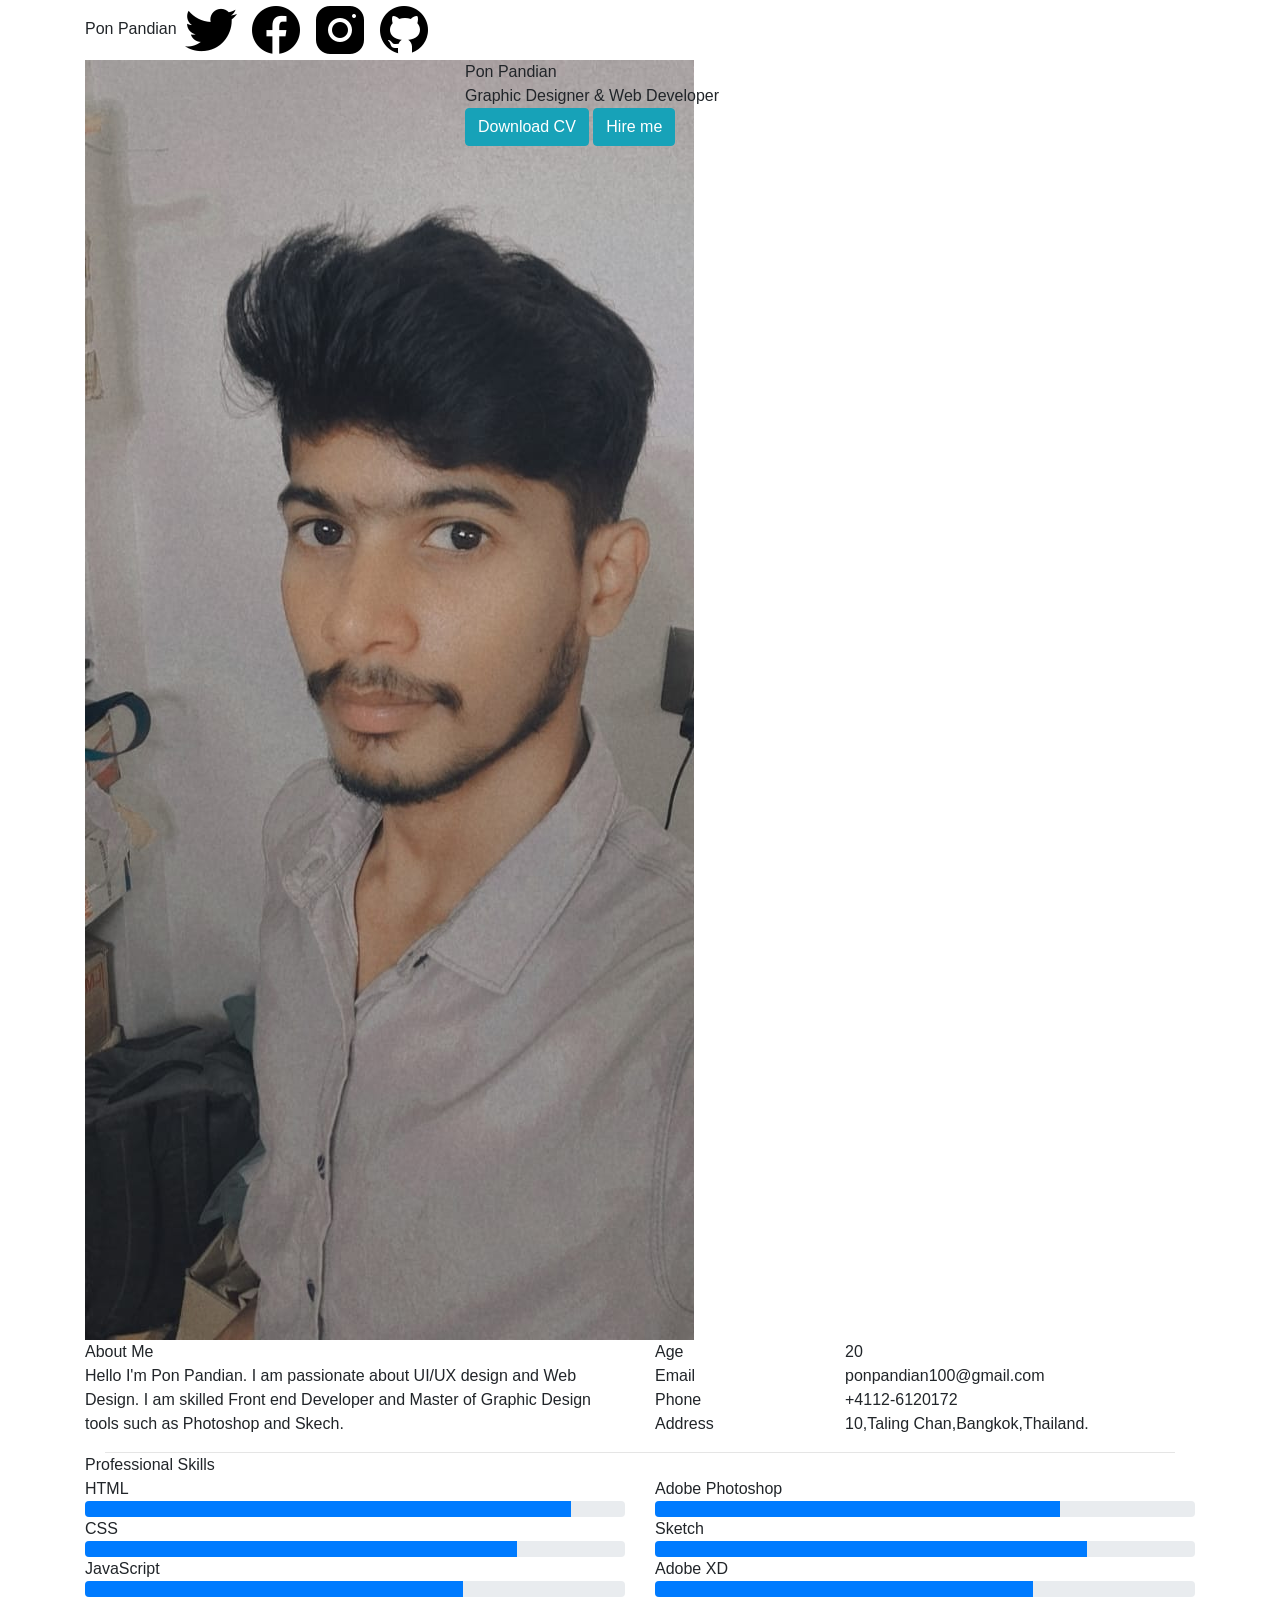
==== Assessments/Team Lead/Assignment 1/index.html @ aeb6b153 "Add files via upload" ====
<!DOCTYPE html>
<html lang="en">
<head>
    <meta charset="UTF-8">
    <meta http-equiv="X-UA-Compatible" content="IE=edge">
    <meta name="viewport" content="width=device-width, initial-scale=1.0">
    <title>IBM</title>

    <!--  External CSS  -->

    <link rel="stylesheet" href="./css/style.css">

    <!--  Bootstrap -->
    <link rel="stylesheet" href="https://cdn.jsdelivr.net/npm/bootstrap@4.6.1/dist/css/bootstrap.min.css">

    <!-- jQuery library -->
    <script src="https://cdn.jsdelivr.net/npm/jquery@3.6.0/dist/jquery.slim.min.js"></script>

    <!-- Popper JS -->
    <script src="https://cdn.jsdelivr.net/npm/popper.js@1.16.1/dist/umd/popper.min.js"></script>

    <!-- Latest compiled JavaScript -->
    <script src="https://cdn.jsdelivr.net/npm/bootstrap@4.6.1/dist/js/bootstrap.bundle.min.js"></script>

</head>
<body>
    <section class="container">
        <div class="section_1">
            <div class="head">
                <div class="_1">
                   Pon Pandian
                    <img src="./media/twitter.png" alt="" class="head_icon icon_right">
                    <img src="./media/facebook-60.png" alt="" class="head_icon">
                    <img src="./media/instagram.png" alt="" class="head_icon">
                    <img src="./media/github.png" alt="" class="head_icon">
                </div>
            </div>
            <div class="person_content">
                <div class="row content_1">
                    <div class="col-sm-4">
                        <img src="./media/person.jpg" alt="" class="person_img">
                    </div>
                    <div class="col-sm-8 person_detail">
                        <div class="person_name">Pon Pandian</div>
                        <div class="person_as">Graphic Designer & Web Developer</div>
                        <div class="person_button">
                            <a href="#" class="btn btn-info" id="down_btn" role="button">Download CV</a>
                            <a href="#" class="btn btn-info" id="hire_btn" role="button">Hire me</a>
                        </div>
                    </div>
                </div>
                <div class="row content_2">
                    <div class="col-sm-6">
                        <div class="about_me">About Me</div>
                        <div class="passage">Hello I'm Pon Pandian. I am passionate about UI/UX design and Web Design. I am skilled Front end Developer and Master of Graphic Design tools such as Photoshop and Skech.</div>
                    </div>
                    <div class="col-sm-2 person_property weight">
                        <p class="property">Age <br> Email <br> Phone <br> Address</p>
                    </div>
                    <div class="col-sm-4 person_value weight">
                        <p class="value">20 <br> ponpandian100@gmail.com <br> +4112-6120172 <br> 10,Taling Chan,Bangkok,Thailand.</p>
                    </div>
                </div>
                <hr style="margin: 0 20px;">
                <div class="skill_head weight">Professional Skills</div>
                <div class="row content_3">
                    <div class="col-sm-6 skill_1">
                        <div class="vol_1">
                            HTML <br>
                            <div class="progress"><div class="progress-bar" style="width:90%"></div></div>
                        </div>
                        <div class="vol_2">
                            CSS <br>
                            <div class="progress"><div class="progress-bar" style="width:80%"></div></div>
                        </div>
                        <div class="vol_3">
                            JavaScript <br>
                            <div class="progress"><div class="progress-bar" style="width:70%"></div></div>
                        </div>
                    </div>
                    <div class="col-sm-6 skill_2">
                        <div class="vol_1">
                            Adobe Photoshop <br>
                            <div class="progress"><div class="progress-bar" style="width:75%"></div></div>
                        </div>
                        <div class="vol_2">
                            Sketch <br>
                            <div class="progress"><div class="progress-bar" style="width:80%"></div></div>
                        </div>
                        <div class="vol_3">
                            Adobe XD <br>
                            <div class="progress"><div class="progress-bar" style="width:70%"></div></div>
                        </div>
                    </div>
                </div>
            </div>
        </div>
    </section>
</body>
</html>
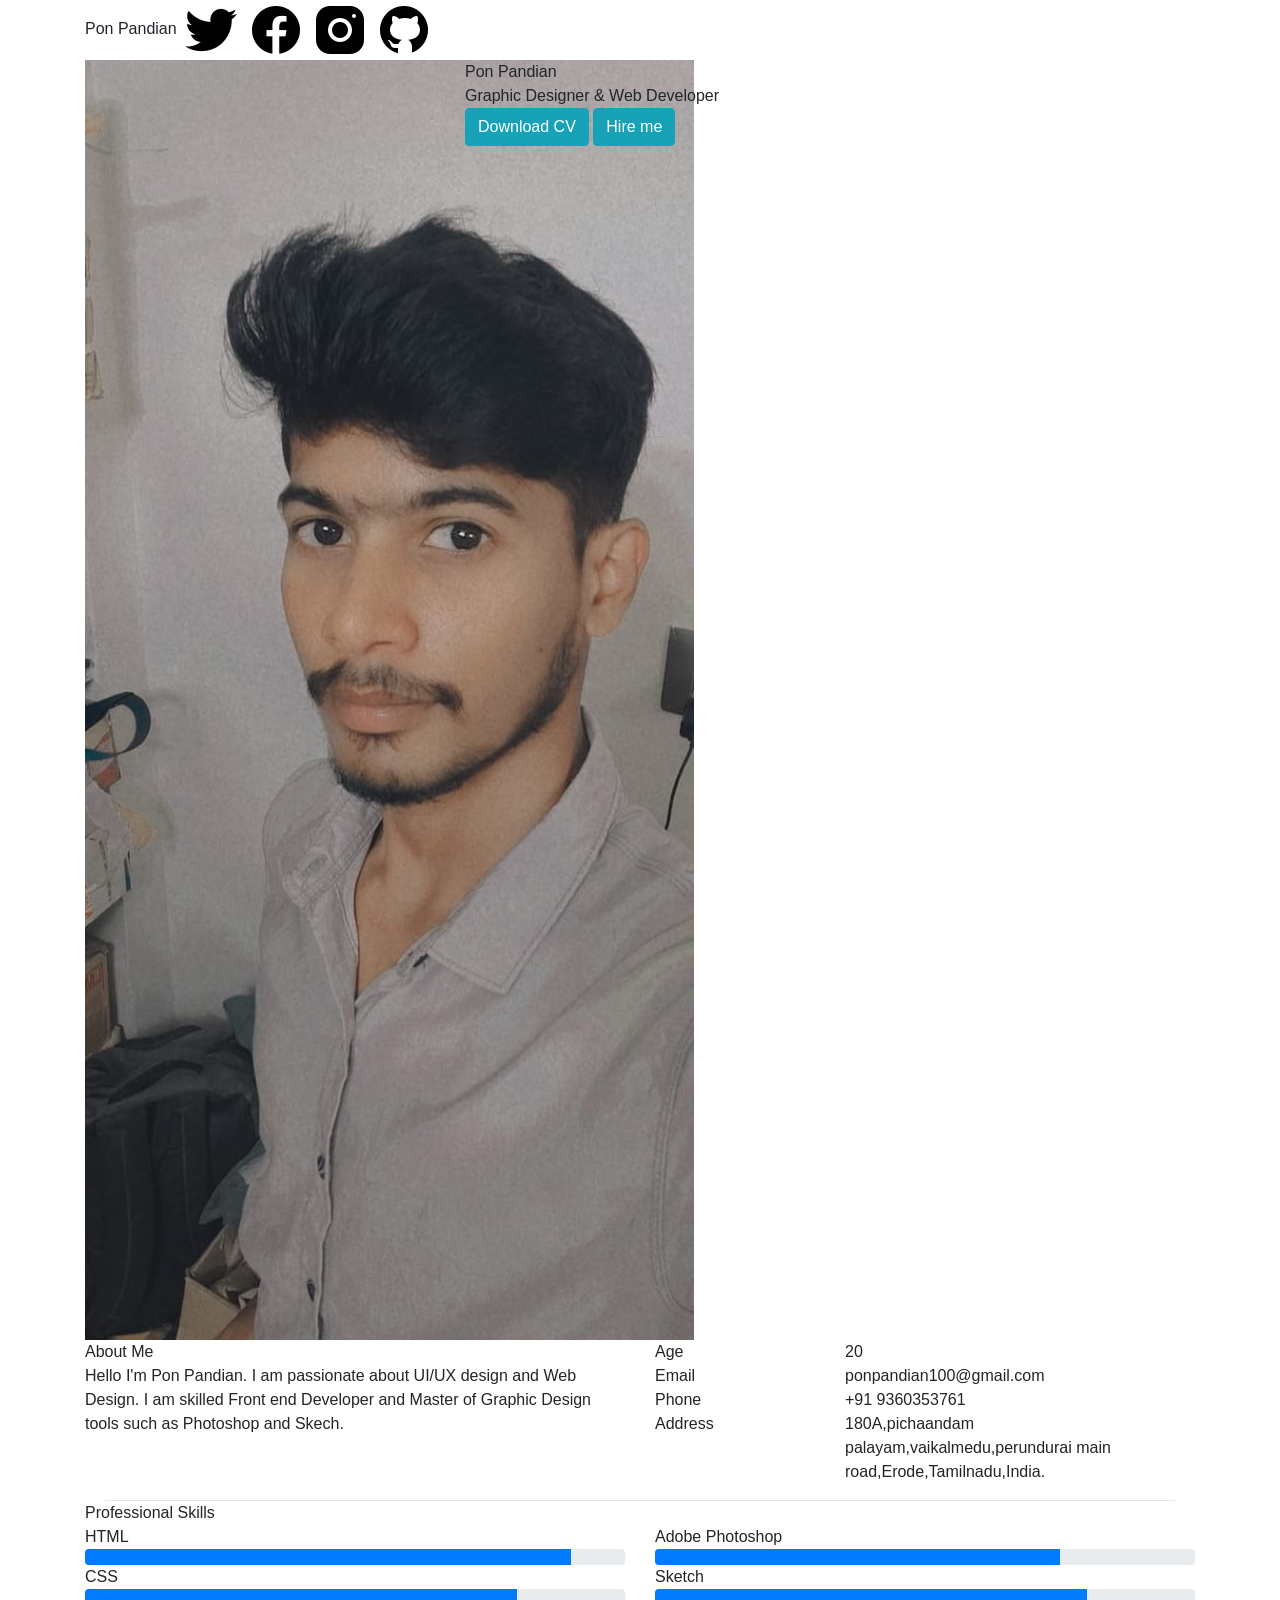
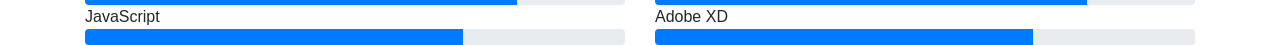
==== commit 9a905202: "Add files via upload" ====
--- a/Assessments/Team Lead/Assignment 1/index.html
+++ b/Assessments/Team Lead/Assignment 1/index.html
@@ -58,7 +58,7 @@
                         <p class="property">Age <br> Email <br> Phone <br> Address</p>
                     </div>
                     <div class="col-sm-4 person_value weight">
-                        <p class="value">20 <br> ponpandian100@gmail.com <br> +4112-6120172 <br> 10,Taling Chan,Bangkok,Thailand.</p>
+                        <p class="value">20 <br> ponpandian100@gmail.com <br> +91 9360353761 <br> 180A,pichaandam palayam,vaikalmedu,perundurai main road,Erode,Tamilnadu,India.</p>
                     </div>
                 </div>
                 <hr style="margin: 0 20px;">
